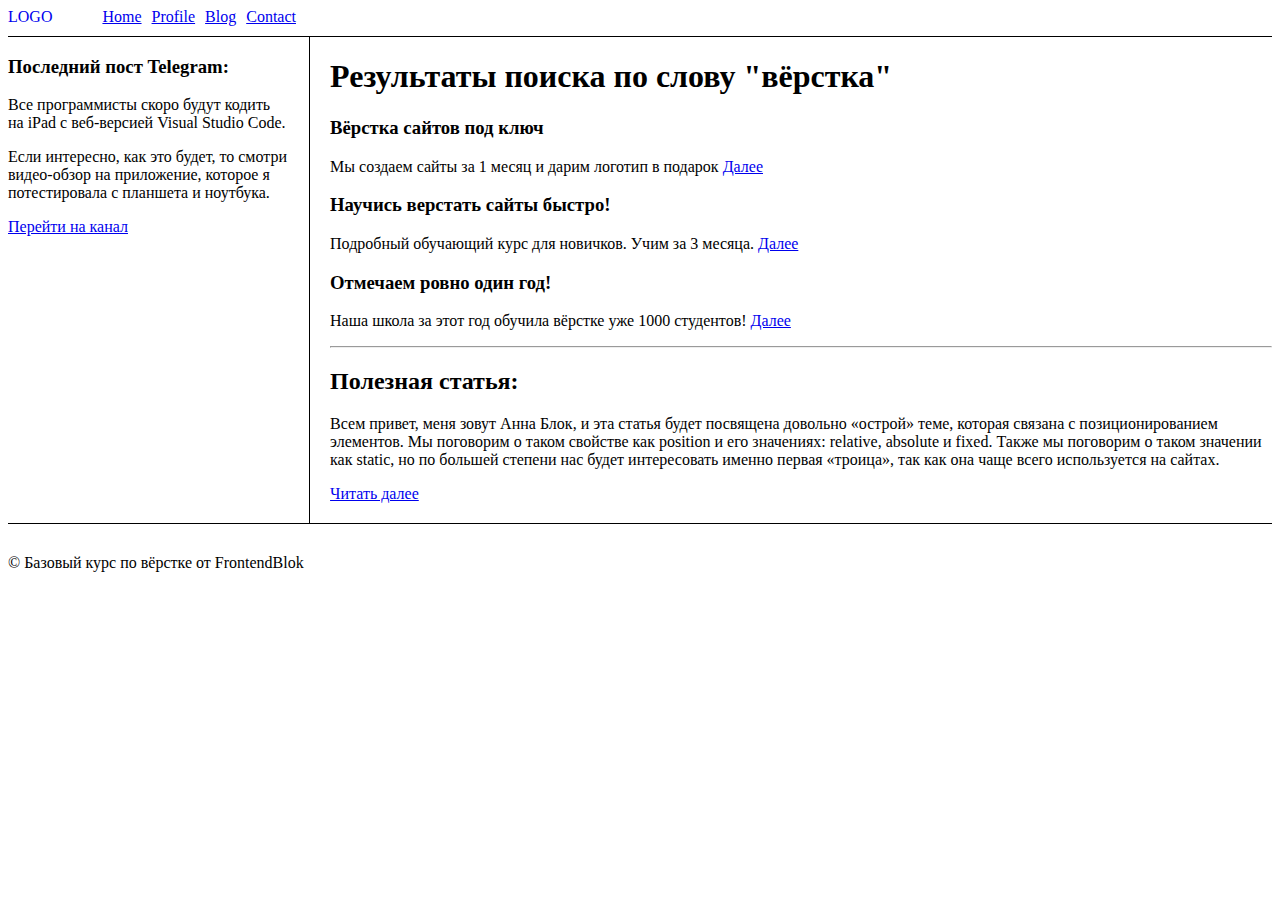
==== semantic.html @ 80280a77 "lesson6_semantic" ====
<!DOCTYPE html>
<html lang="en">

<head>
    <meta charset="UTF-8">
    <meta http-equiv="X-UA-Compatible" content="IE=edge">
    <meta name="viewport" content="width=device-width, initial-scale=1.0">
    <title>Document</title>
    <style>
        .header {
            display: flex;
            border-bottom: 1px solid #000;
            padding-bottom: 10px;
        }

        .logo {
            margin-right: 50px;
            text-decoration: none;
        }

        ul {
            display: flex;
            list-style-type: none;
            padding-left: 0;
            margin: 0;
        }

        ul>li {
            margin-right: 10px;
        }

        .box {
            display: flex;
            margin-bottom: 30px;
            gap: 20px;
            border-bottom: 1px solid #000;
        }

        .aside {
            border-right: 1px solid #000;
            padding-right: 20px;
        }

        .post {
            padding-bottom: 20px;
        }
    </style>
</head>

<body>
    <header class="header">
        <a href="#" class="logo">LOGO</a>
        <nav>
            <ul>
                <li><a href="#">Home</a></li>
                <li><a href="#">Profile</a></li>
                <li><a href="#">Blog</a></li>
                <li><a href="#">Contact</a></li>
            </ul>
        </nav>
    </header>
    <div class="box">
        <aside class="aside">
            <h3>Последний пост Telegram:</h3>
            <p>
                Все программисты скоро будут кодить на iPad с веб-версией Visual Studio Code.
            </p>
            <p>
                Если интересно, как это будет, то смотри видео-обзор на приложение, которое я потестировала с планшета и
                ноутбука.
            </p>
            <a href="https://t.me/frontendblok/2906">Перейти на канал</a>
        </aside>
        <main>
            <h1>Результаты поиска по слову "вёрстка"</h1>
            <section>
                <h3>Вёрстка сайтов под ключ</h3>
                <p>Мы создаем сайты за 1 месяц и дарим логотип в подарок <a href="#">Далее</a></p>
            </section>
            <section>
                <h3>Научись верстать сайты быстро!</h3>
                <p>Подробный обучающий курс для новичков. Учим за 3 месяца. <a href="#">Далее</a></p>
            </section>
            <section>
                <h3>Отмечаем ровно один год!</h3>
                <p>Наша школа за этот год обучила вёрстке уже 1000 студентов! <a href="#">Далее</a></p>
            </section>
            <hr>
            <h2>Полезная статья:</h2>
            <article class="post">
                <p>
                    Всем привет, меня зовут Анна Блок, и эта статья будет посвящена довольно «острой» теме, которая
                    связана с позиционированием элементов. Мы поговорим о таком свойстве как position и его значениях:
                    relative, absolute и fixed. Также мы поговорим о таком значении как static, но по большей степени
                    нас будет интересовать именно первая «троица», так как она чаще всего используется на сайтах.
                </p>
                <a href="#">Читать далее</a>
            </article>
        </main>
    </div>

    <footer>
        <p>&copy; Базовый курс по вёрстке от FrontendBlok</p>
    </footer>
</body>

</html>
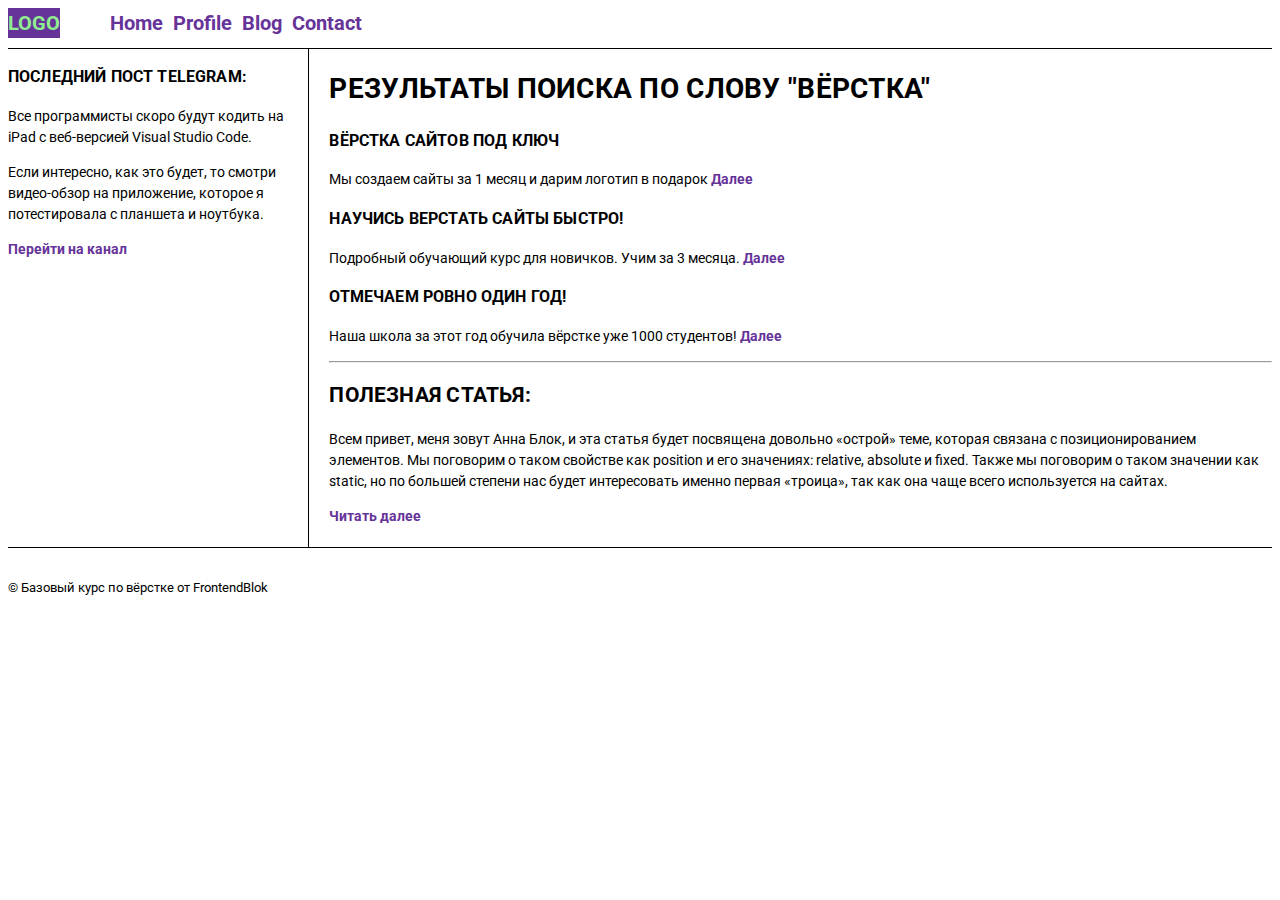
==== commit 2e8da0cb: "lesson7_style" ====
--- a/semantic.html
+++ b/semantic.html
@@ -6,45 +6,7 @@
     <meta http-equiv="X-UA-Compatible" content="IE=edge">
     <meta name="viewport" content="width=device-width, initial-scale=1.0">
     <title>Document</title>
-    <style>
-        .header {
-            display: flex;
-            border-bottom: 1px solid #000;
-            padding-bottom: 10px;
-        }
-
-        .logo {
-            margin-right: 50px;
-            text-decoration: none;
-        }
-
-        ul {
-            display: flex;
-            list-style-type: none;
-            padding-left: 0;
-            margin: 0;
-        }
-
-        ul>li {
-            margin-right: 10px;
-        }
-
-        .box {
-            display: flex;
-            margin-bottom: 30px;
-            gap: 20px;
-            border-bottom: 1px solid #000;
-        }
-
-        .aside {
-            border-right: 1px solid #000;
-            padding-right: 20px;
-        }
-
-        .post {
-            padding-bottom: 20px;
-        }
-    </style>
+    <link rel="stylesheet" href="styles/semantic.css">
 </head>
 
 <body>
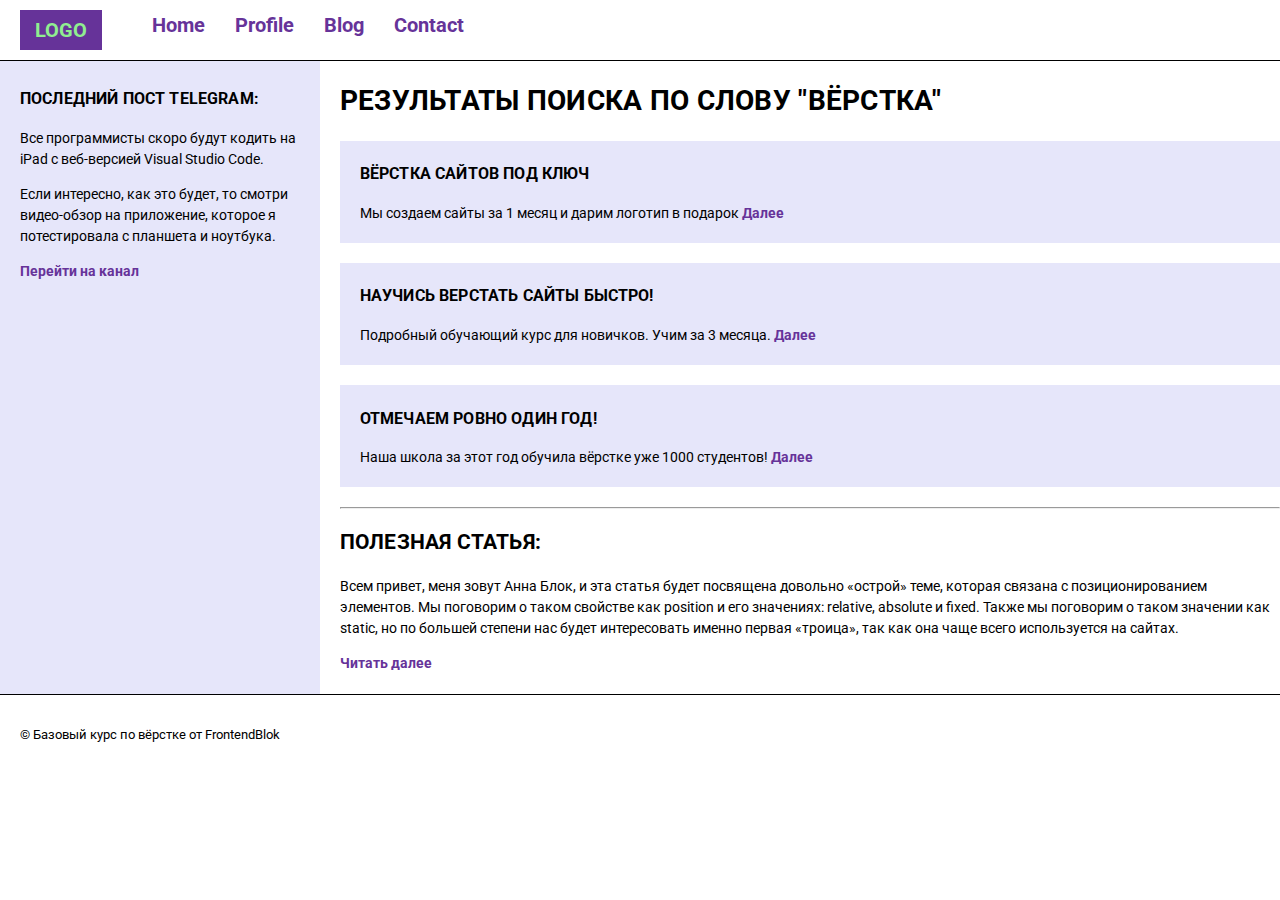
==== commit 9308b775: "lesson8_padding" ====
--- a/semantic.html
+++ b/semantic.html
@@ -7,6 +7,7 @@
     <meta name="viewport" content="width=device-width, initial-scale=1.0">
     <title>Document</title>
     <link rel="stylesheet" href="styles/semantic.css">
+    <link rel="stylesheet" href="styles/normilize.css">
 </head>
 
 <body>
--- a/styles/normilize.css
+++ b/styles/normilize.css
@@ -0,0 +1,379 @@
+/*! normalize.css v8.0.1 | MIT License | github.com/necolas/normalize.css */
+
+/* Document
+   ========================================================================== */
+
+/**
+ * 1. Correct the line height in all browsers.
+ * 2. Prevent adjustments of font size after orientation changes in iOS.
+ */
+
+html {
+    line-height: 1.15;
+    /* 1 */
+    -webkit-text-size-adjust: 100%;
+    /* 2 */
+}
+
+/* Sections
+     ========================================================================== */
+
+/**
+   * Remove the margin in all browsers.
+   */
+
+body {
+    margin: 0;
+}
+
+/**
+   * Render the `main` element consistently in IE.
+   */
+
+main {
+    display: block;
+}
+
+/**
+   * Correct the font size and margin on `h1` elements within `section` and
+   * `article` contexts in Chrome, Firefox, and Safari.
+   */
+
+h1 {
+    font-size: 2em;
+    margin: 0.67em 0;
+}
+
+/* Grouping content
+     ========================================================================== */
+
+/**
+   * 1. Add the correct box sizing in Firefox.
+   * 2. Show the overflow in Edge and IE.
+   */
+
+hr {
+    box-sizing: content-box;
+    /* 1 */
+    height: 0;
+    /* 1 */
+    overflow: visible;
+    /* 2 */
+}
+
+/**
+   * 1. Correct the inheritance and scaling of font size in all browsers.
+   * 2. Correct the odd `em` font sizing in all browsers.
+   */
+
+pre {
+    font-family: monospace, monospace;
+    /* 1 */
+    font-size: 1em;
+    /* 2 */
+}
+
+/* Text-level semantics
+     ========================================================================== */
+
+/**
+   * Remove the gray background on active links in IE 10.
+   */
+
+a {
+    background-color: transparent;
+}
+
+/**
+   * 1. Remove the bottom border in Chrome 57-
+   * 2. Add the correct text decoration in Chrome, Edge, IE, Opera, and Safari.
+   */
+
+abbr[title] {
+    border-bottom: none;
+    /* 1 */
+    text-decoration: underline;
+    /* 2 */
+    text-decoration: underline dotted;
+    /* 2 */
+}
+
+/**
+   * Add the correct font weight in Chrome, Edge, and Safari.
+   */
+
+b,
+strong {
+    font-weight: bolder;
+}
+
+/**
+   * 1. Correct the inheritance and scaling of font size in all browsers.
+   * 2. Correct the odd `em` font sizing in all browsers.
+   */
+
+code,
+kbd,
+samp {
+    font-family: monospace, monospace;
+    /* 1 */
+    font-size: 1em;
+    /* 2 */
+}
+
+/**
+   * Add the correct font size in all browsers.
+   */
+
+small {
+    font-size: 80%;
+}
+
+/**
+   * Prevent `sub` and `sup` elements from affecting the line height in
+   * all browsers.
+   */
+
+sub,
+sup {
+    font-size: 75%;
+    line-height: 0;
+    position: relative;
+    vertical-align: baseline;
+}
+
+sub {
+    bottom: -0.25em;
+}
+
+sup {
+    top: -0.5em;
+}
+
+/* Embedded content
+     ========================================================================== */
+
+/**
+   * Remove the border on images inside links in IE 10.
+   */
+
+img {
+    border-style: none;
+}
+
+/* Forms
+     ========================================================================== */
+
+/**
+   * 1. Change the font styles in all browsers.
+   * 2. Remove the margin in Firefox and Safari.
+   */
+
+button,
+input,
+optgroup,
+select,
+textarea {
+    font-family: inherit;
+    /* 1 */
+    font-size: 100%;
+    /* 1 */
+    line-height: 1.15;
+    /* 1 */
+    margin: 0;
+    /* 2 */
+}
+
+/**
+   * Show the overflow in IE.
+   * 1. Show the overflow in Edge.
+   */
+
+button,
+input {
+    /* 1 */
+    overflow: visible;
+}
+
+/**
+   * Remove the inheritance of text transform in Edge, Firefox, and IE.
+   * 1. Remove the inheritance of text transform in Firefox.
+   */
+
+button,
+select {
+    /* 1 */
+    text-transform: none;
+}
+
+/**
+   * Correct the inability to style clickable types in iOS and Safari.
+   */
+
+button,
+[type="button"],
+[type="reset"],
+[type="submit"] {
+    -webkit-appearance: button;
+}
+
+/**
+   * Remove the inner border and padding in Firefox.
+   */
+
+button::-moz-focus-inner,
+[type="button"]::-moz-focus-inner,
+[type="reset"]::-moz-focus-inner,
+[type="submit"]::-moz-focus-inner {
+    border-style: none;
+    padding: 0;
+}
+
+/**
+   * Restore the focus styles unset by the previous rule.
+   */
+
+button:-moz-focusring,
+[type="button"]:-moz-focusring,
+[type="reset"]:-moz-focusring,
+[type="submit"]:-moz-focusring {
+    outline: 1px dotted ButtonText;
+}
+
+/**
+   * Correct the padding in Firefox.
+   */
+
+fieldset {
+    padding: 0.35em 0.75em 0.625em;
+}
+
+/**
+   * 1. Correct the text wrapping in Edge and IE.
+   * 2. Correct the color inheritance from `fieldset` elements in IE.
+   * 3. Remove the padding so developers are not caught out when they zero out
+   *    `fieldset` elements in all browsers.
+   */
+
+legend {
+    box-sizing: border-box;
+    /* 1 */
+    color: inherit;
+    /* 2 */
+    display: table;
+    /* 1 */
+    max-width: 100%;
+    /* 1 */
+    padding: 0;
+    /* 3 */
+    white-space: normal;
+    /* 1 */
+}
+
+/**
+   * Add the correct vertical alignment in Chrome, Firefox, and Opera.
+   */
+
+progress {
+    vertical-align: baseline;
+}
+
+/**
+   * Remove the default vertical scrollbar in IE 10+.
+   */
+
+textarea {
+    overflow: auto;
+}
+
+/**
+   * 1. Add the correct box sizing in IE 10.
+   * 2. Remove the padding in IE 10.
+   */
+
+[type="checkbox"],
+[type="radio"] {
+    box-sizing: border-box;
+    /* 1 */
+    padding: 0;
+    /* 2 */
+}
+
+/**
+   * Correct the cursor style of increment and decrement buttons in Chrome.
+   */
+
+[type="number"]::-webkit-inner-spin-button,
+[type="number"]::-webkit-outer-spin-button {
+    height: auto;
+}
+
+/**
+   * 1. Correct the odd appearance in Chrome and Safari.
+   * 2. Correct the outline style in Safari.
+   */
+
+[type="search"] {
+    -webkit-appearance: textfield;
+    /* 1 */
+    outline-offset: -2px;
+    /* 2 */
+}
+
+/**
+   * Remove the inner padding in Chrome and Safari on macOS.
+   */
+
+[type="search"]::-webkit-search-decoration {
+    -webkit-appearance: none;
+}
+
+/**
+   * 1. Correct the inability to style clickable types in iOS and Safari.
+   * 2. Change font properties to `inherit` in Safari.
+   */
+
+::-webkit-file-upload-button {
+    -webkit-appearance: button;
+    /* 1 */
+    font: inherit;
+    /* 2 */
+}
+
+/* Interactive
+     ========================================================================== */
+
+/*
+   * Add the correct display in Edge, IE 10+, and Firefox.
+   */
+
+details {
+    display: block;
+}
+
+/*
+   * Add the correct display in all browsers.
+   */
+
+summary {
+    display: list-item;
+}
+
+/* Misc
+     ========================================================================== */
+
+/**
+   * Add the correct display in IE 10+.
+   */
+
+template {
+    display: none;
+}
+
+/**
+   * Add the correct display in IE 10.
+   */
+
+[hidden] {
+    display: none;
+}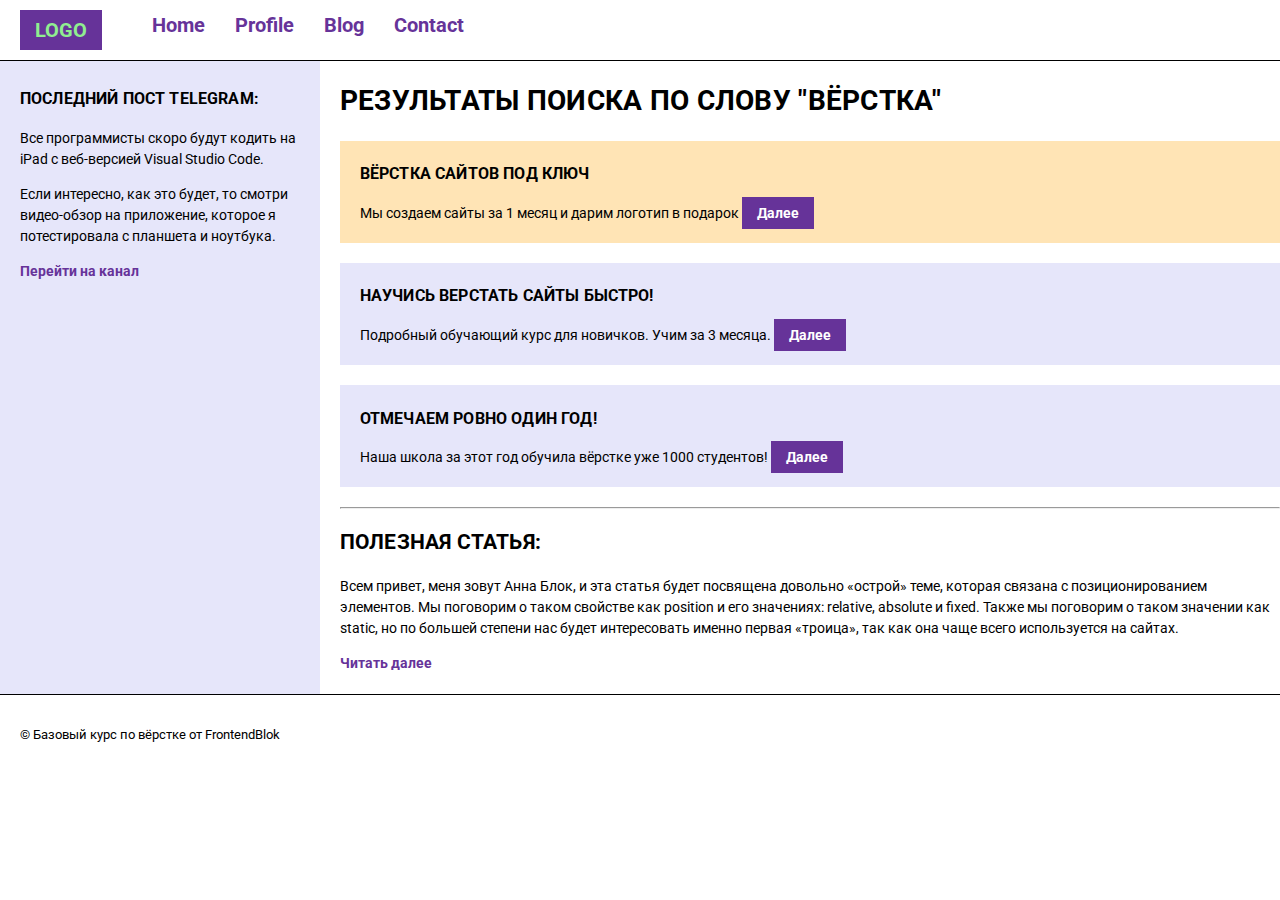
==== commit fcc6df42: "lesson9_name" ====
--- a/semantic.html
+++ b/semantic.html
@@ -38,15 +38,15 @@
             <h1>Результаты поиска по слову "вёрстка"</h1>
             <section>
                 <h3>Вёрстка сайтов под ключ</h3>
-                <p>Мы создаем сайты за 1 месяц и дарим логотип в подарок <a href="#">Далее</a></p>
+                <p>Мы создаем сайты за 1 месяц и дарим логотип в подарок <a href="#" class="link">Далее</a></p>
             </section>
             <section>
                 <h3>Научись верстать сайты быстро!</h3>
-                <p>Подробный обучающий курс для новичков. Учим за 3 месяца. <a href="#">Далее</a></p>
+                <p>Подробный обучающий курс для новичков. Учим за 3 месяца. <a href="#" class="link">Далее</a></p>
             </section>
             <section>
                 <h3>Отмечаем ровно один год!</h3>
-                <p>Наша школа за этот год обучила вёрстке уже 1000 студентов! <a href="#">Далее</a></p>
+                <p>Наша школа за этот год обучила вёрстке уже 1000 студентов! <a href="#" class="link">Далее</a></p>
             </section>
             <hr>
             <h2>Полезная статья:</h2>
@@ -62,7 +62,7 @@
         </main>
     </div>
 
-    <footer>
+    <footer class="footer">
         <p>&copy; Базовый курс по вёрстке от FrontendBlok</p>
     </footer>
 </body>
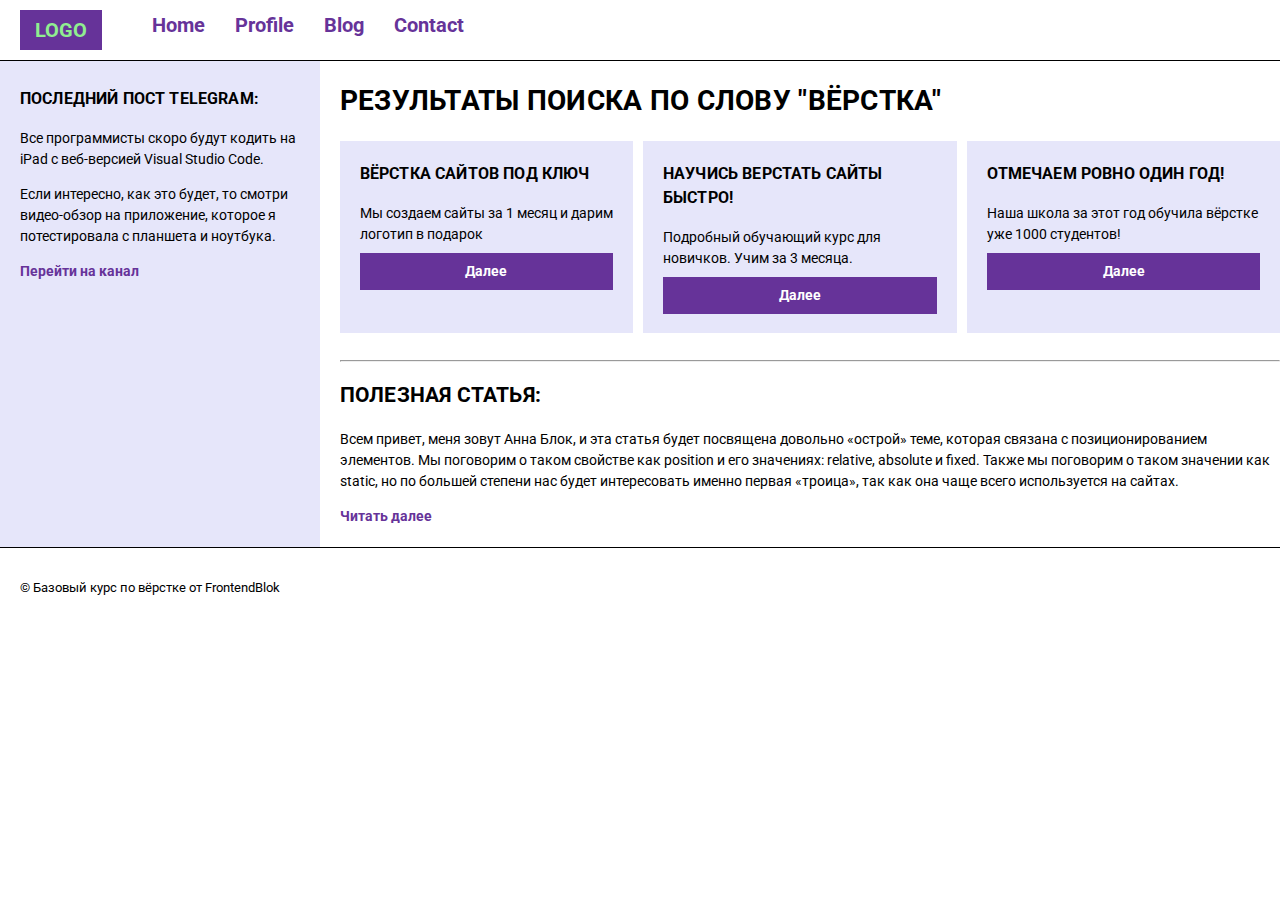
==== commit 3e57e0f1: "lesson10_flex_grid" ====
--- a/semantic.html
+++ b/semantic.html
@@ -14,7 +14,7 @@
     <header class="header">
         <a href="#" class="logo">LOGO</a>
         <nav>
-            <ul>
+            <ul class="ul">
                 <li><a href="#">Home</a></li>
                 <li><a href="#">Profile</a></li>
                 <li><a href="#">Blog</a></li>
@@ -36,18 +36,20 @@
         </aside>
         <main>
             <h1>Результаты поиска по слову "вёрстка"</h1>
-            <section>
-                <h3>Вёрстка сайтов под ключ</h3>
-                <p>Мы создаем сайты за 1 месяц и дарим логотип в подарок <a href="#" class="link">Далее</a></p>
-            </section>
-            <section>
-                <h3>Научись верстать сайты быстро!</h3>
-                <p>Подробный обучающий курс для новичков. Учим за 3 месяца. <a href="#" class="link">Далее</a></p>
-            </section>
-            <section>
-                <h3>Отмечаем ровно один год!</h3>
-                <p>Наша школа за этот год обучила вёрстке уже 1000 студентов! <a href="#" class="link">Далее</a></p>
-            </section>
+            <div class="results">
+                <section>
+                    <h3>Вёрстка сайтов под ключ</h3>
+                    <p>Мы создаем сайты за 1 месяц и дарим логотип в подарок <a href="#" class="link">Далее</a></p>
+                </section>
+                <section>
+                    <h3>Научись верстать сайты быстро!</h3>
+                    <p>Подробный обучающий курс для новичков. Учим за 3 месяца. <a href="#" class="link">Далее</a></p>
+                </section>
+                <section>
+                    <h3>Отмечаем ровно один год!</h3>
+                    <p>Наша школа за этот год обучила вёрстке уже 1000 студентов! <a href="#" class="link">Далее</a></p>
+                </section>
+            </div>
             <hr>
             <h2>Полезная статья:</h2>
             <article class="post">
